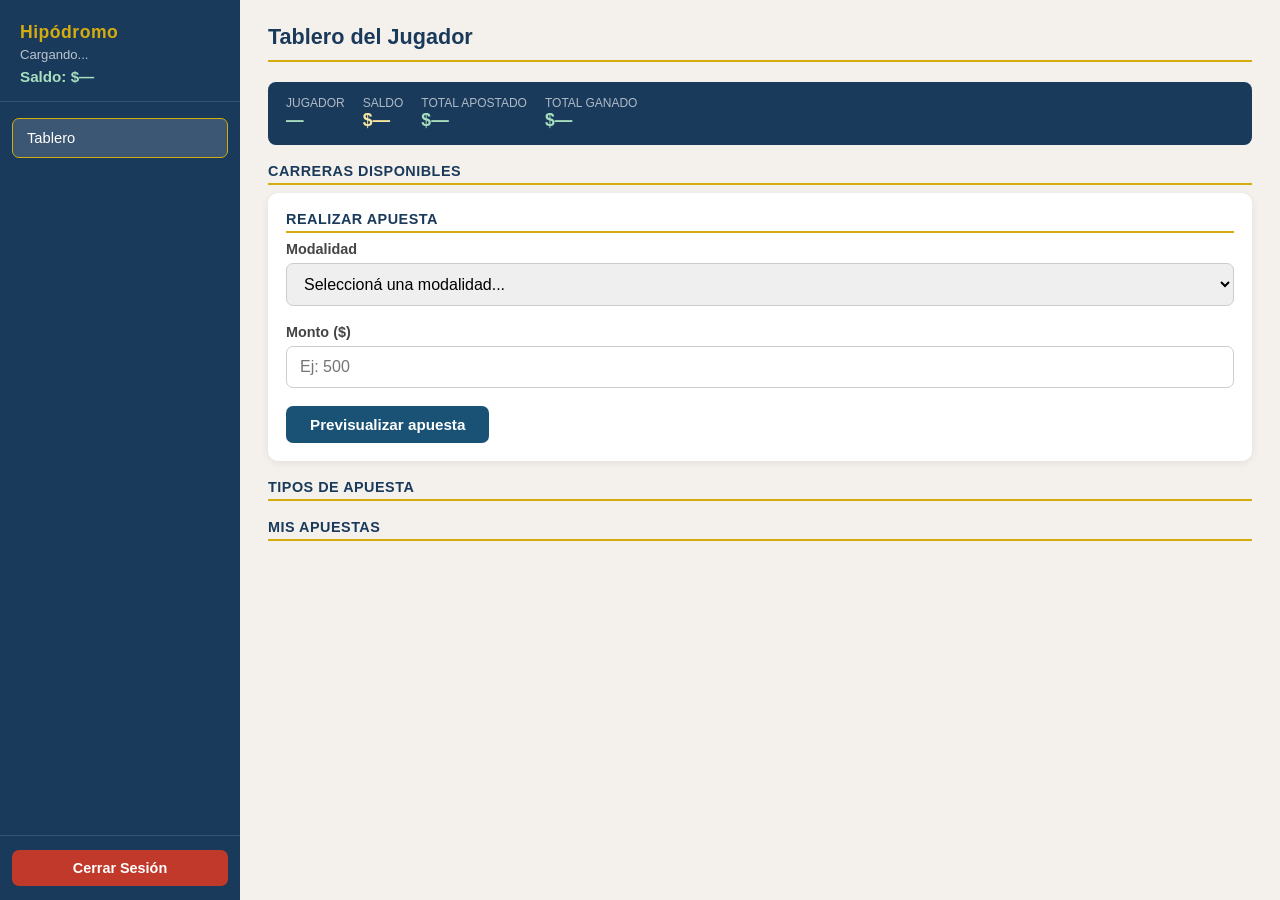
==== src/main/resources/static/menuJugador.html @ 8ac7b4a2 "Add HTML files for player and admin dashboards, including betting functionality - Created `menuJugad" ====
<!DOCTYPE html>
<html lang="es">
<head>
    <meta charset="UTF-8">
    <meta name="viewport" content="width=device-width, initial-scale=1.0">
    <title>Hipódromo - Jugador</title>
    <link rel="stylesheet" href="CSSs/main.css">
</head>
<body>
    <div class="app-layout">
        <aside class="sidebar">
            <div class="sidebar-header">
                <div class="app-logo">Hipódromo</div>
                <div class="usuario-info" id="nombreCompleto">Cargando...</div>
                <div class="saldo-info">Saldo: $<span id="saldo">—</span></div>
            </div>
            <nav class="sidebar-nav">
                <button class="sidebar-btn activo"
                    onclick="cargarContenido('tableroJugador.html', this)">
                    Tablero
                </button>
            </nav>
            <div class="sidebar-footer">
                <button class="btn-logout" onclick="logout()">Cerrar Sesión</button>
            </div>
        </aside>
        <main class="contenido-principal">
            <iframe id="frame" src="tableroJugador.html"></iframe>
        </main>
    </div>

    <script type="module">
        import dispatcher from './CommandDispatcher.js';

        dispatcher.mapFunctions({
            nombreCompleto: (nombre) => {
                document.getElementById('nombreCompleto').textContent = nombre;
            },
            saldo: (s) => {
                document.getElementById('saldo').textContent = s.toFixed(2);
            },
            usuarioNoAutenticado: (url) => { window.location.href = url; }
        }, {
            onException: (msg) => alert(msg)
        });

        dispatcher.submit('/menuJugador/vistaConectada', {}, 'GET');

        // Escucha actualizaciones de saldo enviadas desde el iframe
        window.addEventListener('message', (event) => {
            if (event.data && event.data.tipo === 'saldoActualizado') {
                document.getElementById('saldo').textContent = event.data.saldo.toFixed(2);
            }
        });

        window.cargarContenido = (pagina, btn) => {
            document.getElementById('frame').src = pagina;
            document.querySelectorAll('.sidebar-btn').forEach(b => b.classList.remove('activo'));
            btn.classList.add('activo');
        };

        window.logout = () => {
            dispatcher.submit('/acceso/logoutJugador', {});
        };
    </script>
</body>
</html>
---- src/main/resources/static/CSSs/main.css ----
/* === Reset y base === */
*, *::before, *::after { box-sizing: border-box; margin: 0; padding: 0; }

body {
    font-family: 'Segoe UI', Tahoma, Geneva, Verdana, sans-serif;
    background-color: #f4f1ec;
    color: #2c2c2c;
}

/* === Layout de login / index === */
.pagina-centrada {
    display: flex;
    justify-content: center;
    align-items: center;
    min-height: 100vh;
    padding: 20px;
}

.tarjeta {
    background: #fff;
    border-radius: 12px;
    box-shadow: 0 4px 18px rgba(0,0,0,0.12);
    padding: 36px 40px;
    width: 100%;
    max-width: 460px;
}

.tarjeta h1, .tarjeta h2 {
    color: #1a3a5c;
    margin-bottom: 6px;
}

.tarjeta .subtitulo {
    color: #666;
    font-size: 0.95rem;
    margin-bottom: 28px;
}

/* === Formularios === */
.form-grupo {
    margin-bottom: 18px;
}

.form-grupo label {
    display: block;
    font-weight: 600;
    font-size: 0.9rem;
    color: #444;
    margin-bottom: 6px;
}

.form-grupo input,
.form-grupo select {
    width: 100%;
    padding: 11px 13px;
    border: 1px solid #ccc;
    border-radius: 7px;
    font-size: 1rem;
    transition: border-color 0.2s;
}

.form-grupo input:focus,
.form-grupo select:focus {
    outline: none;
    border-color: #1a5276;
}

/* === Botones === */
.btn {
    display: inline-block;
    padding: 11px 20px;
    border: none;
    border-radius: 7px;
    font-size: 0.95rem;
    font-weight: 600;
    cursor: pointer;
    transition: background 0.2s, transform 0.1s;
}

.btn:active { transform: scale(0.98); }

.btn-primario   { background: #1a5276; color: #fff; width: 100%; }
.btn-primario:hover { background: #154360; }

.btn-verde      { background: #1e8449; color: #fff; }
.btn-verde:hover { background: #196f3d; }

.btn-naranja    { background: #d35400; color: #fff; }
.btn-naranja:hover { background: #b94600; }

.btn-oscuro     { background: #2c3e50; color: #fff; }
.btn-oscuro:hover { background: #1a252f; }

.btn-rojo       { background: #c0392b; color: #fff; }
.btn-rojo:hover { background: #a93226; }

.btn-sm { padding: 7px 14px; font-size: 0.85rem; }

/* === Enlace volver === */
.enlace-volver {
    display: block;
    text-align: center;
    margin-top: 18px;
    color: #1a5276;
    font-size: 0.9rem;
    text-decoration: none;
}
.enlace-volver:hover { text-decoration: underline; }

/* === Menú index === */
.menu-grilla {
    display: grid;
    grid-template-columns: 1fr 1fr;
    gap: 18px;
    margin-top: 24px;
}

.menu-opcion {
    border: 1px solid #ddd;
    border-radius: 10px;
    padding: 22px;
    display: flex;
    flex-direction: column;
    gap: 10px;
    background: #fafafa;
    transition: box-shadow 0.2s;
}

.menu-opcion:hover { box-shadow: 0 4px 14px rgba(0,0,0,0.08); }

.menu-opcion h3 { color: #1a3a5c; font-size: 1rem; }
.menu-opcion p  { color: #666; font-size: 0.88rem; flex: 1; }

/* === Layout con sidebar === */
.app-layout {
    display: flex;
    height: 100vh;
    overflow: hidden;
}

.sidebar {
    width: 240px;
    background: #1a3a5c;
    color: #fff;
    display: flex;
    flex-direction: column;
    padding: 0;
    flex-shrink: 0;
}

.sidebar-header {
    padding: 22px 20px 16px;
    border-bottom: 1px solid rgba(255,255,255,0.12);
}

.sidebar-header .app-logo {
    font-size: 1.1rem;
    font-weight: 700;
    color: #d4ac0d;
    letter-spacing: 0.5px;
}

.sidebar-header .usuario-info {
    font-size: 0.82rem;
    color: rgba(255,255,255,0.7);
    margin-top: 4px;
}

.sidebar-header .saldo-info {
    font-size: 0.95rem;
    font-weight: 600;
    color: #a9dfbf;
    margin-top: 6px;
}

.sidebar-nav {
    flex: 1;
    padding: 16px 12px;
    display: flex;
    flex-direction: column;
    gap: 6px;
}

.sidebar-btn {
    background: transparent;
    color: rgba(255,255,255,0.85);
    border: 1px solid transparent;
    padding: 11px 14px;
    text-align: left;
    border-radius: 7px;
    cursor: pointer;
    font-size: 0.92rem;
    transition: all 0.18s;
}

.sidebar-btn:hover { background: rgba(255,255,255,0.1); border-color: rgba(255,255,255,0.2); }
.sidebar-btn.activo { background: rgba(255,255,255,0.15); border-color: #d4ac0d; color: #fff; }

.sidebar-footer {
    padding: 14px 12px;
    border-top: 1px solid rgba(255,255,255,0.12);
}

.btn-logout {
    width: 100%;
    background: #c0392b;
    color: #fff;
    border: none;
    padding: 10px;
    border-radius: 7px;
    cursor: pointer;
    font-size: 0.9rem;
    font-weight: 600;
    transition: background 0.2s;
}

.btn-logout:hover { background: #a93226; }

.contenido-principal {
    flex: 1;
    overflow: hidden;
}

.contenido-principal iframe {
    width: 100%;
    height: 100%;
    border: none;
}

/* === Contenido de páginas internas (dentro del iframe) === */
.pagina-interna {
    padding: 24px 28px;
    background: #f4f1ec;
    min-height: 100vh;
    overflow-y: auto;
}

.pagina-interna h2 {
    color: #1a3a5c;
    font-size: 1.35rem;
    margin-bottom: 20px;
    padding-bottom: 10px;
    border-bottom: 2px solid #d4ac0d;
}

/* === Jornadas y Carreras (admin) === */
.jornada {
    margin-bottom: 28px;
}

.jornada-titulo {
    background: #1a3a5c;
    color: #fff;
    padding: 10px 16px;
    border-radius: 8px 8px 0 0;
    font-size: 1rem;
    font-weight: 600;
}

.carrera {
    background: #fff;
    border: 1px solid #ddd;
    border-top: none;
    padding: 16px;
    margin-bottom: 2px;
}

.carrera:last-child { border-radius: 0 0 8px 8px; }

.carrera-cabecera {
    display: flex;
    justify-content: space-between;
    align-items: center;
    margin-bottom: 12px;
    flex-wrap: wrap;
    gap: 8px;
}

.carrera-nombre-num {
    display: flex;
    align-items: center;
    gap: 10px;
}

.carrera-num {
    background: #1a3a5c;
    color: #fff;
    width: 28px;
    height: 28px;
    border-radius: 50%;
    display: inline-flex;
    align-items: center;
    justify-content: center;
    font-weight: 700;
    font-size: 0.85rem;
    flex-shrink: 0;
}

.carrera-nombre {
    font-weight: 600;
    font-size: 1rem;
    color: #2c2c2c;
}

.carrera-meta {
    display: flex;
    align-items: center;
    gap: 12px;
}

.pozo {
    font-size: 0.88rem;
    color: #555;
    font-weight: 500;
}

/* Badges de estado */
.badge {
    display: inline-block;
    padding: 4px 10px;
    border-radius: 20px;
    font-size: 0.78rem;
    font-weight: 700;
    letter-spacing: 0.3px;
    text-transform: uppercase;
}

.badge-definida  { background: #eaecef; color: #555; }
.badge-abierta   { background: #d6eaf8; color: #1a5276; }
.badge-estable   { background: #d5f5e3; color: #1e8449; }
.badge-cerrada   { background: #fdebd0; color: #d35400; }
.badge-finalizada{ background: #d5d8dc; color: #2c3e50; }

/* Tabla de participaciones */
.tabla-participaciones {
    width: 100%;
    border-collapse: collapse;
    font-size: 0.88rem;
    margin-bottom: 12px;
}

.tabla-participaciones th {
    background: #f0f3f7;
    color: #1a3a5c;
    padding: 8px 10px;
    text-align: left;
    font-weight: 600;
    border-bottom: 2px solid #ddd;
}

.tabla-participaciones td {
    padding: 8px 10px;
    border-bottom: 1px solid #f0f0f0;
    color: #333;
}

.tabla-participaciones tr:last-child td { border-bottom: none; }
.tabla-participaciones tr.ganador td   { background: #fef9e7; font-weight: 600; }

.div-valido   { color: #1e8449; font-weight: 600; }
.div-invalido { color: #999; font-style: italic; }

/* Acciones de carrera */
.carrera-acciones {
    display: flex;
    align-items: center;
    gap: 10px;
    margin-top: 10px;
    flex-wrap: wrap;
}

.finalizar-grupo {
    display: flex;
    align-items: center;
    gap: 10px;
    flex-wrap: wrap;
}

.finalizar-grupo select {
    padding: 7px 10px;
    border: 1px solid #ccc;
    border-radius: 7px;
    font-size: 0.88rem;
}

/* === Formulario de apuesta (jugador) === */
.form-apuesta {
    background: #fff;
    border-radius: 10px;
    padding: 24px;
    box-shadow: 0 2px 10px rgba(0,0,0,0.06);
    margin-bottom: 20px;
}

.jugador-info-bar {
    background: #1a3a5c;
    color: #fff;
    border-radius: 8px;
    padding: 14px 18px;
    margin-bottom: 20px;
    display: flex;
    justify-content: space-between;
    align-items: center;
    flex-wrap: wrap;
    gap: 8px;
}

.jugador-info-bar .nombre-jugador { font-weight: 600; font-size: 1rem; }
.jugador-info-bar .saldo-actual   { font-size: 1.1rem; font-weight: 700; color: #a9dfbf; }

/* === Mensajes === */
.mensaje {
    padding: 12px 16px;
    border-radius: 7px;
    margin-bottom: 16px;
    font-weight: 500;
    display: none;
}

.mensaje.visible { display: block; }
.mensaje-ok      { background: #d5f5e3; color: #1e8449; border: 1px solid #a9dfbf; }
.mensaje-error   { background: #fadbd8; color: #c0392b; border: 1px solid #f1948a; }

@media (max-width: 600px) {
    .menu-grilla { grid-template-columns: 1fr; }
    .sidebar { width: 200px; }
}
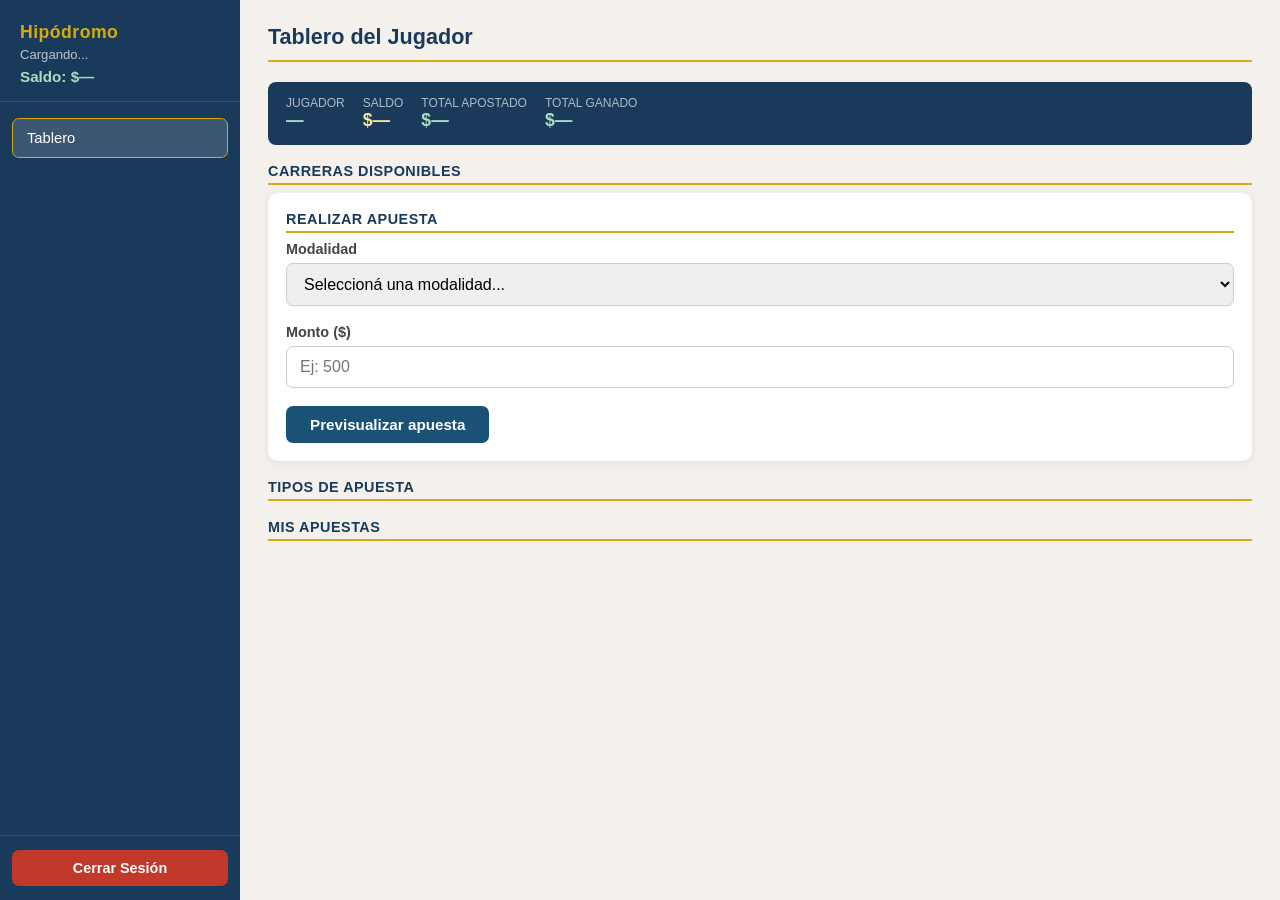
==== commit aa30449f: "Implement SSE support in Presenter classes and add ConexionNavegador utility for managing connection" ====
--- a/src/main/resources/static/menuJugador.html
+++ b/src/main/resources/static/menuJugador.html
@@ -45,6 +45,7 @@
         });
 
         dispatcher.submit('/menuJugador/vistaConectada', {}, 'GET');
+        dispatcher.connectSSE('/menuJugador/registrarSSE');
 
         // Escucha actualizaciones de saldo enviadas desde el iframe
         window.addEventListener('message', (event) => {
